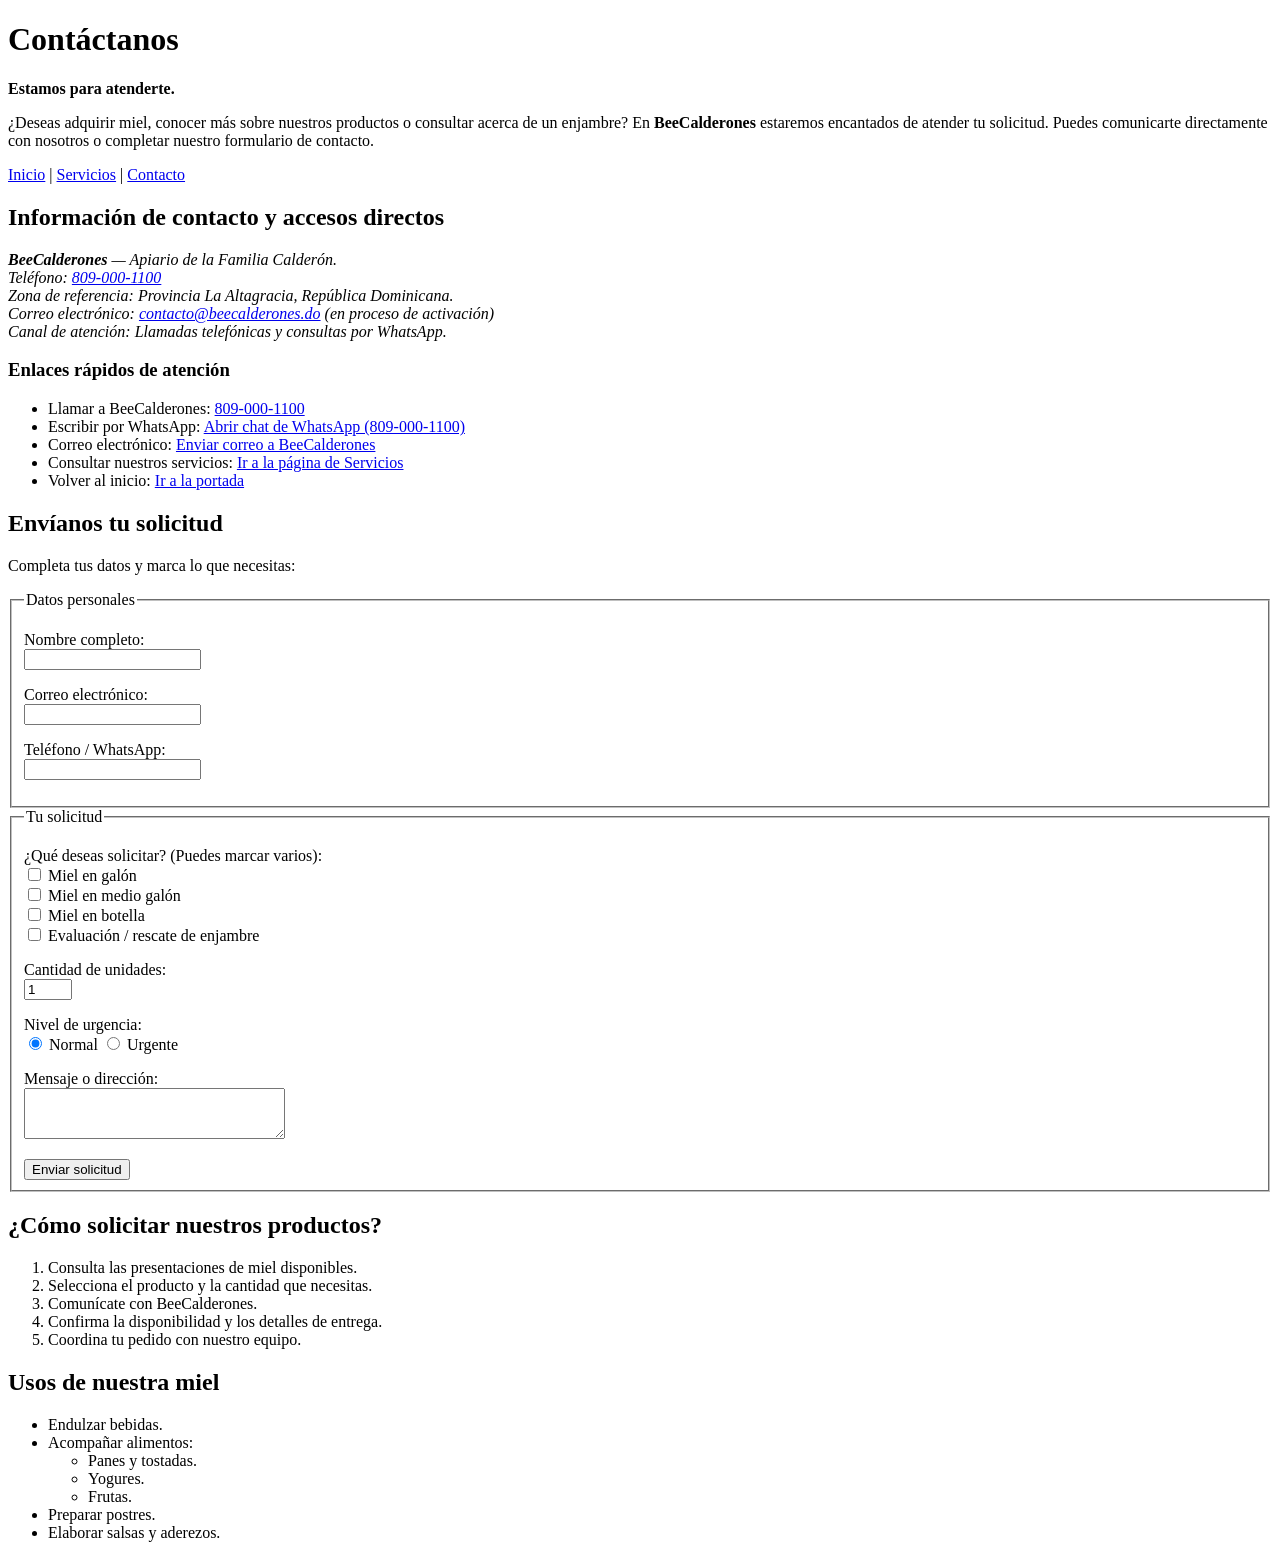
==== contacto.html @ 77395c3e "first commit" ====
<!DOCTYPE html>
<html lang="es">
<head>
    <meta charset="UTF-8">
    <meta name="viewport" content="width=device-width, initial-scale=1.0">
    <title>Contacto | BeeCalderon</title>
</head>
<body>

     <header>
    <h1>Contáctanos</h1>
    <p><strong>Estamos para atenderte.</strong></p>
    <p>¿Deseas adquirir miel, conocer más sobre nuestros productos o consultar acerca de un enjambre? En <strong>BeeCalderones</strong> estaremos encantados de atender tu solicitud. Puedes comunicarte directamente con nosotros o completar nuestro formulario de contacto.</p>
  </header>
  <nav>
    <a href="index.html">Inicio</a> |
    <a href="servicios.html">Servicios</a> |
    <a href="contacto.html">Contacto</a>
  </nav>


      <section id="informacion-contacto">
      <h2>Información de contacto y accesos directos</h2>
      <address>
        <strong>BeeCalderones</strong> — Apiario de la Familia Calderón.<br>
        Teléfono: <a href="tel:+18090001100">809-000-1100</a><br>
        Zona de referencia: Provincia La Altagracia, República Dominicana.<br>
        Correo electrónico: <a href="mailto:contacto@beecalderones.do">contacto@beecalderones.do</a> (en proceso de activación)<br>
        Canal de atención: Llamadas telefónicas y consultas por WhatsApp.
      </address>
      <h3>Enlaces rápidos de atención</h3>
      <ul>
        <li>Llamar a BeeCalderones: <a href="tel:+18090001100">809-000-1100</a></li>
        <li>Escribir por WhatsApp: <a href="https://wa.me/18090001100" target="_blank" rel="noopener">Abrir chat de WhatsApp (809-000-1100)</a></li>
        <li>Correo electrónico: <a href="mailto:contacto@beecalderones.do">Enviar correo a BeeCalderones</a></li>
        <li>Consultar nuestros servicios: <a href="servicios.html">Ir a la página de Servicios</a></li>
        <li>Volver al inicio: <a href="index.html">Ir a la portada</a></li>
      </ul>
    </section>



    <!-- Formulario de contacto  -->
    <section id="formulario-solicitud">
      <h2>Envíanos tu solicitud</h2>
      <p>Completa tus datos y marca lo que necesitas:</p>
      <form action="#" method="post">
        
        <fieldset>
          <legend>Datos personales</legend>
          <p>
            <label for="nombre">Nombre completo:</label><br>
            <input type="text" id="nombre" name="nombre" required>
          </p>
          <p>
            <label for="correo">Correo electrónico:</label><br>
            <input type="email" id="correo" name="correo" required>
          </p>
          <p>
            <label for="telefono">Teléfono / WhatsApp:</label><br>
            <input type="tel" id="telefono" name="telefono" required>
          </p>
        </fieldset>
    
        <fieldset>
          <legend>Tu solicitud</legend>
          <p>¿Qué deseas solicitar? (Puedes marcar varios):<br>
            <input type="checkbox" id="ped-galon" name="pedido" value="galon">
            <label for="ped-galon">Miel en galón</label><br>
            <input type="checkbox" id="ped-medio" name="pedido" value="medio-galon">
            <label for="ped-medio">Miel en medio galón</label><br>
            <input type="checkbox" id="ped-botella" name="pedido" value="botella">
            <label for="ped-botella">Miel en botella</label><br>
            <input type="checkbox" id="ped-rescate" name="pedido" value="rescate">
            <label for="ped-rescate">Evaluación / rescate de enjambre</label>
          </p>
          <p>
            <label for="cantidad">Cantidad de unidades:</label><br>
            <input type="number" id="cantidad" name="cantidad" min="1" max="50" value="1">
          </p>
          <p>Nivel de urgencia:<br>
            <input type="radio" id="urg-normal" name="urgencia" value="normal" checked>
            <label for="urg-normal">Normal</label>
            <input type="radio" id="urg-pronta" name="urgencia" value="pronta">
            <label for="urg-pronta">Urgente</label>
          </p>
          <p>
            <label for="mensaje">Mensaje o dirección:</label><br>
            <textarea id="mensaje" name="mensaje" rows="3" cols="30"></textarea>
          </p>
          <button type="submit">Enviar solicitud</button>
        </fieldset>
      </form>
    </section>


    <section id="como-solicitar">
    <h2>¿Cómo solicitar nuestros productos?</h2>

    <ol type="1">
        <li>Consulta las presentaciones de miel disponibles.</li>
        <li>Selecciona el producto y la cantidad que necesitas.</li>
        <li>Comunícate con BeeCalderones.</li>
        <li>Confirma la disponibilidad y los detalles de entrega.</li>
        <li>Coordina tu pedido con nuestro equipo.</li>
    </ol>
</section>

<section id="usos-miel">
    <h2>Usos de nuestra miel</h2>

    <ul>
        <li>Endulzar bebidas.</li>

        <li>Acompañar alimentos:
            <ul>
                <li>Panes y tostadas.</li>
                <li>Yogures.</li>
                <li>Frutas.</li>
            </ul>
        </li>

        <li>Preparar postres.</li>
        <li>Elaborar salsas y aderezos.</li>
    </ul>
</section>
    
</body>
</html>
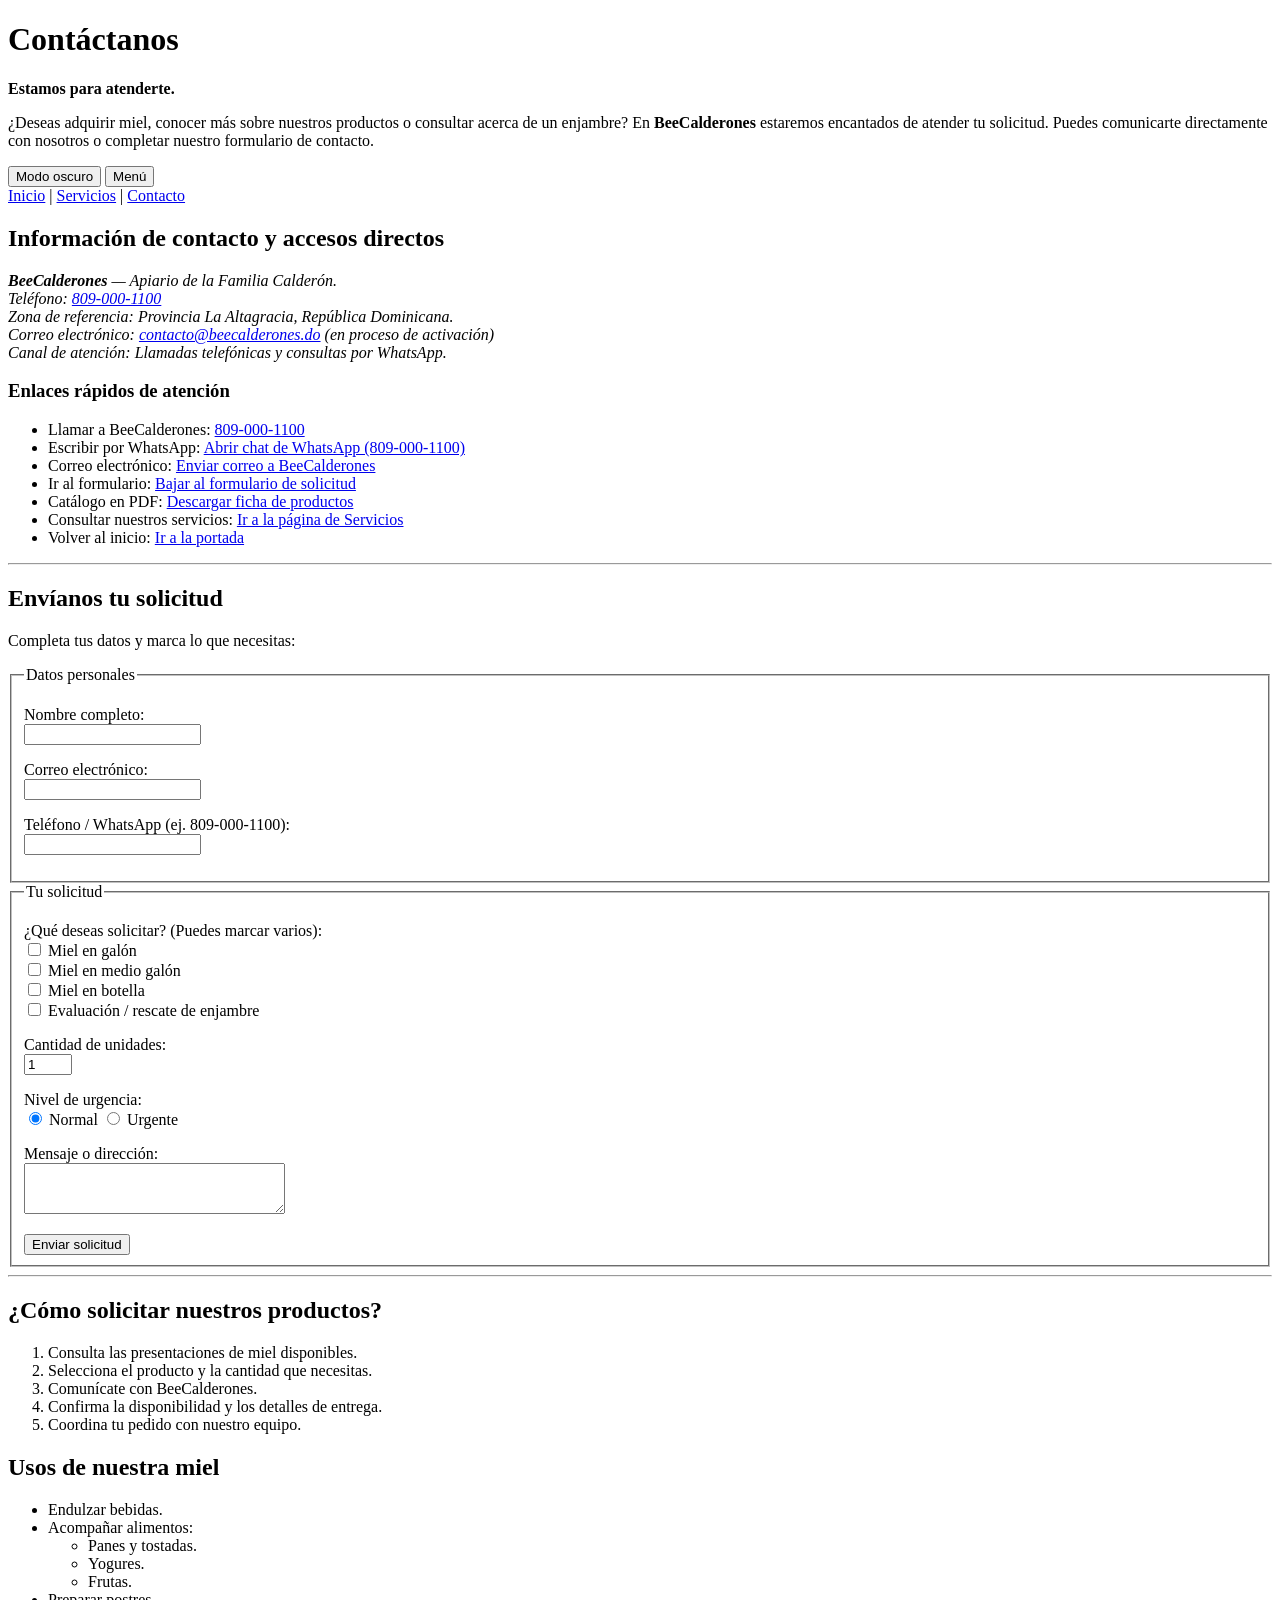
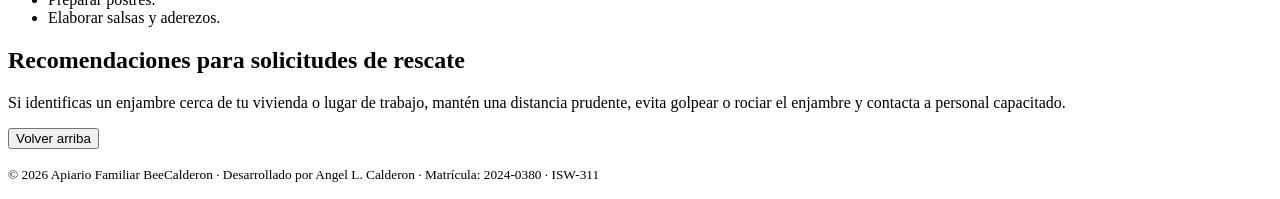
==== commit 8ed51424: "comiit" ====
--- a/contacto.html
+++ b/contacto.html
@@ -1,25 +1,31 @@
 <!DOCTYPE html>
 <html lang="es">
 <head>
-    <meta charset="UTF-8">
-    <meta name="viewport" content="width=device-width, initial-scale=1.0">
-    <title>Contacto | BeeCalderon</title>
+  <meta charset="UTF-8">
+  <meta name="viewport" content="width=device-width, initial-scale=1.0">
+  <meta name="description" content="Contáctanos en BeeCalderones: solicita miel de abeja pura o evaluación para rescate de enjambres.">
+  <title>Contacto | BeeCalderones</title>
+  <link rel="stylesheet" href="css/estilos.css">
+  <script src="js/app.js" defer></script>
 </head>
 <body>
 
-     <header>
+  <header>
     <h1>Contáctanos</h1>
     <p><strong>Estamos para atenderte.</strong></p>
     <p>¿Deseas adquirir miel, conocer más sobre nuestros productos o consultar acerca de un enjambre? En <strong>BeeCalderones</strong> estaremos encantados de atender tu solicitud. Puedes comunicarte directamente con nosotros o completar nuestro formulario de contacto.</p>
+    <button type="button" id="btn-tema">Modo oscuro</button>
+    <button type="button" id="btn-menu" aria-expanded="false">Menú</button>
   </header>
-  <nav>
+
+  <nav id="menu">
     <a href="index.html">Inicio</a> |
     <a href="servicios.html">Servicios</a> |
-    <a href="contacto.html">Contacto</a>
+    <a href="contacto.html" aria-current="page">Contacto</a>
   </nav>
 
-
-      <section id="informacion-contacto">
+  <main>
+    <section id="informacion-contacto">
       <h2>Información de contacto y accesos directos</h2>
       <address>
         <strong>BeeCalderones</strong> — Apiario de la Familia Calderón.<br>
@@ -28,102 +34,132 @@
         Correo electrónico: <a href="mailto:contacto@beecalderones.do">contacto@beecalderones.do</a> (en proceso de activación)<br>
         Canal de atención: Llamadas telefónicas y consultas por WhatsApp.
       </address>
+
       <h3>Enlaces rápidos de atención</h3>
       <ul>
         <li>Llamar a BeeCalderones: <a href="tel:+18090001100">809-000-1100</a></li>
         <li>Escribir por WhatsApp: <a href="https://wa.me/18090001100" target="_blank" rel="noopener">Abrir chat de WhatsApp (809-000-1100)</a></li>
         <li>Correo electrónico: <a href="mailto:contacto@beecalderones.do">Enviar correo a BeeCalderones</a></li>
+        <li>Ir al formulario: <a href="#formulario-solicitud">Bajar al formulario de solicitud</a></li>
+        <li>Catálogo en PDF: <a href="catalogo-beecalderones.pdf" download>Descargar ficha de productos</a></li>
         <li>Consultar nuestros servicios: <a href="servicios.html">Ir a la página de Servicios</a></li>
         <li>Volver al inicio: <a href="index.html">Ir a la portada</a></li>
       </ul>
     </section>
 
+    <hr>
 
-
-    <!-- Formulario de contacto  -->
     <section id="formulario-solicitud">
       <h2>Envíanos tu solicitud</h2>
       <p>Completa tus datos y marca lo que necesitas:</p>
-      <form action="#" method="post">
-        
+
+      <form id="form-contacto" action="#" method="post" novalidate>
         <fieldset>
           <legend>Datos personales</legend>
+
           <p>
             <label for="nombre">Nombre completo:</label><br>
-            <input type="text" id="nombre" name="nombre" required>
+            <input type="text" id="nombre" name="nombre" required minlength="3" aria-describedby="error-nombre">
+            <span class="error" id="error-nombre"></span>
           </p>
+
           <p>
             <label for="correo">Correo electrónico:</label><br>
-            <input type="email" id="correo" name="correo" required>
+            <input type="email" id="correo" name="correo" required aria-describedby="error-correo">
+            <span class="error" id="error-correo"></span>
           </p>
+
           <p>
-            <label for="telefono">Teléfono / WhatsApp:</label><br>
-            <input type="tel" id="telefono" name="telefono" required>
+            <label for="telefono">Teléfono / WhatsApp (ej. 809-000-1100):</label><br>
+            <input type="tel" id="telefono" name="telefono" required pattern="[0-9\-]{10,12}" aria-describedby="error-telefono">
+            <span class="error" id="error-telefono"></span>
           </p>
         </fieldset>
-    
+
         <fieldset>
           <legend>Tu solicitud</legend>
+
           <p>¿Qué deseas solicitar? (Puedes marcar varios):<br>
-            <input type="checkbox" id="ped-galon" name="pedido" value="galon">
+            <input type="checkbox" id="ped-galon" name="pedido" value="Miel en galón">
             <label for="ped-galon">Miel en galón</label><br>
-            <input type="checkbox" id="ped-medio" name="pedido" value="medio-galon">
+
+            <input type="checkbox" id="ped-medio" name="pedido" value="Miel en medio galón">
             <label for="ped-medio">Miel en medio galón</label><br>
-            <input type="checkbox" id="ped-botella" name="pedido" value="botella">
+
+            <input type="checkbox" id="ped-botella" name="pedido" value="Miel en botella">
             <label for="ped-botella">Miel en botella</label><br>
-            <input type="checkbox" id="ped-rescate" name="pedido" value="rescate">
-            <label for="ped-rescate">Evaluación / rescate de enjambre</label>
+
+            <input type="checkbox" id="ped-rescate" name="pedido" value="Evaluación / rescate de enjambre">
+            <label for="ped-rescate">Evaluación / rescate de enjambre</label><br>
+            <span class="error" id="error-pedido"></span>
           </p>
+
           <p>
             <label for="cantidad">Cantidad de unidades:</label><br>
-            <input type="number" id="cantidad" name="cantidad" min="1" max="50" value="1">
+            <input type="number" id="cantidad" name="cantidad" min="1" max="50" value="1" aria-describedby="error-cantidad">
+            <span class="error" id="error-cantidad"></span>
           </p>
+
           <p>Nivel de urgencia:<br>
-            <input type="radio" id="urg-normal" name="urgencia" value="normal" checked>
+            <input type="radio" id="urg-normal" name="urgencia" value="Normal" checked>
             <label for="urg-normal">Normal</label>
-            <input type="radio" id="urg-pronta" name="urgencia" value="pronta">
+
+            <input type="radio" id="urg-pronta" name="urgencia" value="Urgente">
             <label for="urg-pronta">Urgente</label>
           </p>
+
           <p>
             <label for="mensaje">Mensaje o dirección:</label><br>
             <textarea id="mensaje" name="mensaje" rows="3" cols="30"></textarea>
           </p>
-          <button type="submit">Enviar solicitud</button>
+
+          <button type="submit" class="boton">Enviar solicitud</button>
         </fieldset>
       </form>
+
+  
+      <div id="mensaje-exito" class="mensaje-exito" hidden></div>
     </section>
 
+    <hr>
 
     <section id="como-solicitar">
-    <h2>¿Cómo solicitar nuestros productos?</h2>
-
-    <ol type="1">
+      <h2>¿Cómo solicitar nuestros productos?</h2>
+      <ol type="1">
         <li>Consulta las presentaciones de miel disponibles.</li>
         <li>Selecciona el producto y la cantidad que necesitas.</li>
         <li>Comunícate con BeeCalderones.</li>
         <li>Confirma la disponibilidad y los detalles de entrega.</li>
         <li>Coordina tu pedido con nuestro equipo.</li>
-    </ol>
-</section>
+      </ol>
+    </section>
 
-<section id="usos-miel">
-    <h2>Usos de nuestra miel</h2>
-
-    <ul>
+    <section id="usos-miel">
+      <h2>Usos de nuestra miel</h2>
+      <ul>
         <li>Endulzar bebidas.</li>
-
         <li>Acompañar alimentos:
-            <ul>
-                <li>Panes y tostadas.</li>
-                <li>Yogures.</li>
-                <li>Frutas.</li>
-            </ul>
+          <ul>
+            <li>Panes y tostadas.</li>
+            <li>Yogures.</li>
+            <li>Frutas.</li>
+          </ul>
         </li>
-
         <li>Preparar postres.</li>
         <li>Elaborar salsas y aderezos.</li>
-    </ul>
-</section>
-    
+      </ul>
+    </section>
+  </main>
+
+  <aside id="recomendaciones">
+    <h2>Recomendaciones para solicitudes de rescate</h2>
+    <p>Si identificas un enjambre cerca de tu vivienda o lugar de trabajo, mantén una distancia prudente, evita golpear o rociar el enjambre y contacta a personal capacitado.</p>
+  </aside>
+
+  <footer>
+    <p><button type="button" id="btn-arriba">Volver arriba</button></p>
+    <p><small>&copy; <span id="anio">2026</span> Apiario Familiar BeeCalderon · Desarrollado por Angel L. Calderon · Matrícula: 2024-0380 · ISW-311</small></p>
+  </footer>
+
 </body>
 </html>
--- a/css/estilos.css
+++ b/css/estilos.css
@@ -0,0 +1,5 @@
+.fila {
+  display: flex;
+  gap: 24px;
+  align-items: center;
+}
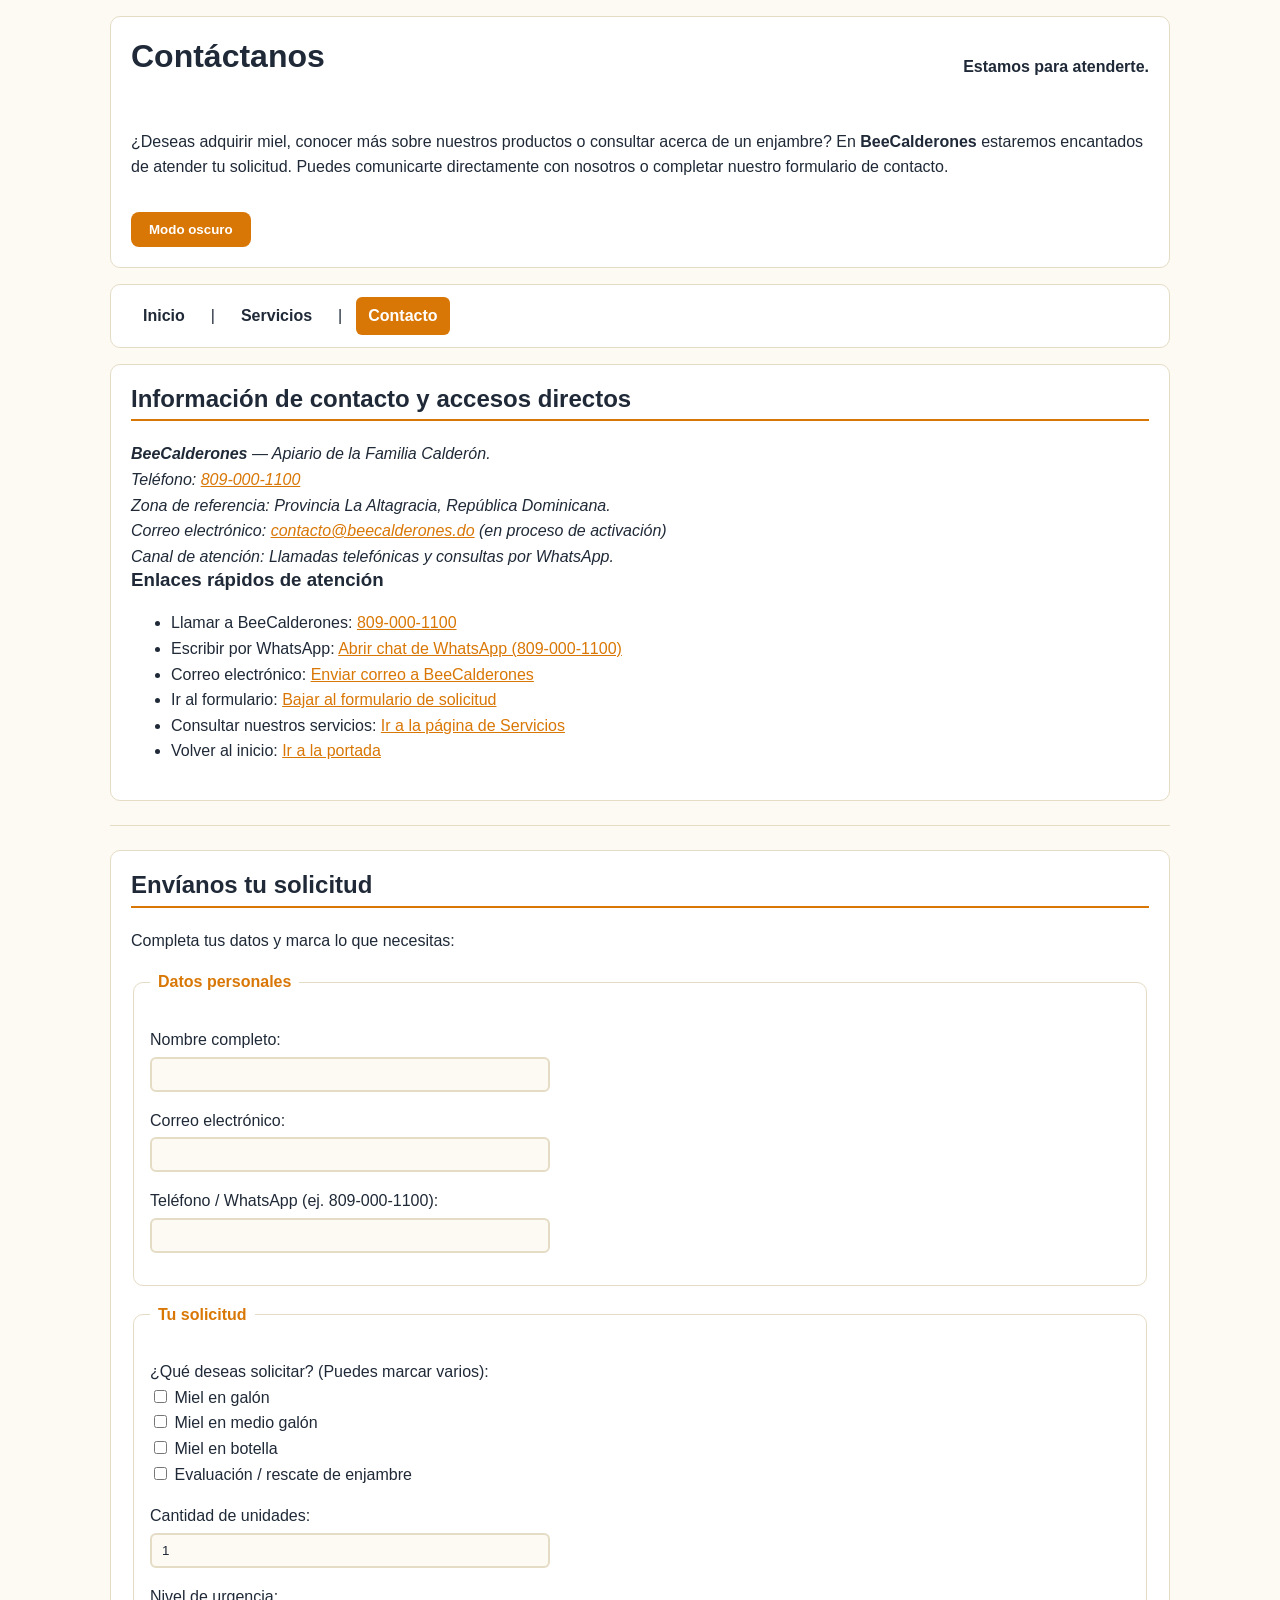
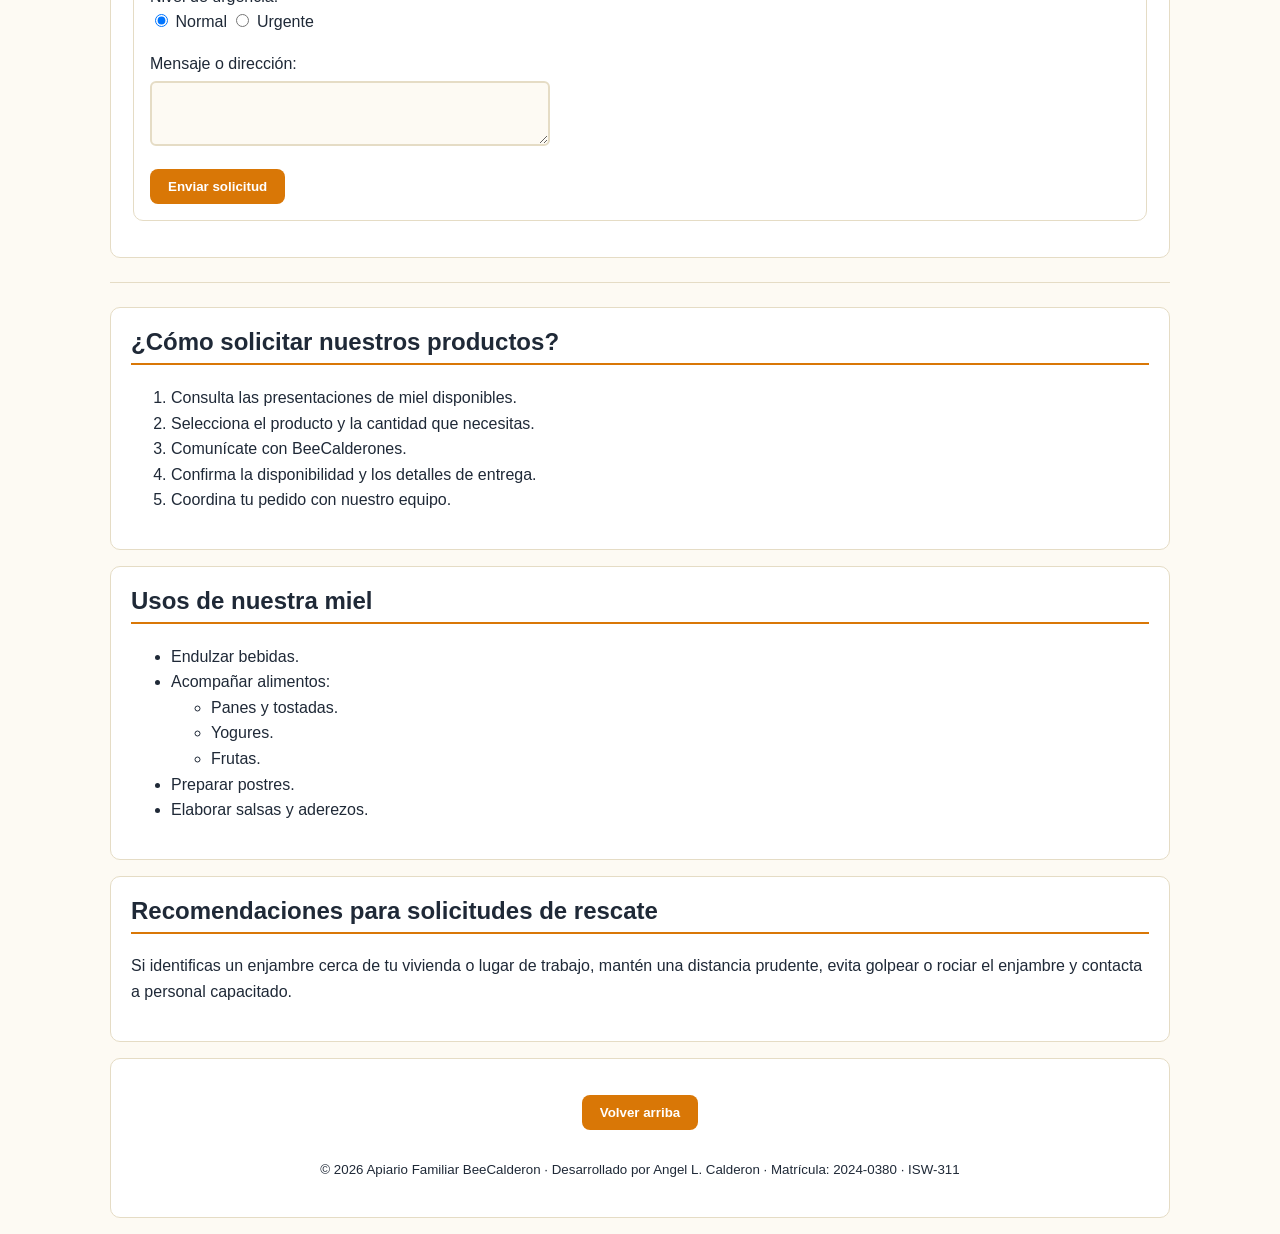
==== commit 8b5962f6: "capturesWED" ====
--- a/contacto.html
+++ b/contacto.html
@@ -41,7 +41,6 @@
         <li>Escribir por WhatsApp: <a href="https://wa.me/18090001100" target="_blank" rel="noopener">Abrir chat de WhatsApp (809-000-1100)</a></li>
         <li>Correo electrónico: <a href="mailto:contacto@beecalderones.do">Enviar correo a BeeCalderones</a></li>
         <li>Ir al formulario: <a href="#formulario-solicitud">Bajar al formulario de solicitud</a></li>
-        <li>Catálogo en PDF: <a href="catalogo-beecalderones.pdf" download>Descargar ficha de productos</a></li>
         <li>Consultar nuestros servicios: <a href="servicios.html">Ir a la página de Servicios</a></li>
         <li>Volver al inicio: <a href="index.html">Ir a la portada</a></li>
       </ul>
--- a/css/estilos.css
+++ b/css/estilos.css
@@ -1,5 +1,336 @@
+
+:root {
+  --fondo: #fdfaf3;
+  --superficie: #ffffff;
+  --fila-par: #fef3c7;
+  --texto: #1f2937;
+  --primario: #d97706;
+  --primario-hover: #b45309;
+  --borde: #e5dcc5;
+  --error: #dc2626;
+  --exito: #15803d;
+  --fuente: "Segoe UI", Arial, sans-serif;
+  --radio: 10px;
+  --espacio: 16px;
+}
+
+body.oscuro {
+  --fondo: #18181b;
+  --superficie: #27272a;
+  --fila-par: #3f3f46;
+  --texto: #f4f4f5;
+  --primario: #f59e0b;
+  --primario-hover: #fbbf24;
+  --borde: #52525b;
+  --error: #f87171;
+  --exito: #4ade80;
+}
+
+
+*, *::before, *::after {
+  box-sizing: border-box;
+}
+
+body {
+  margin: 0;
+  padding: 0 20px;
+  max-width: 1100px;
+  margin-left: auto;
+  margin-right: auto;
+  font-family: var(--fuente);
+  line-height: 1.6;
+  color: var(--texto);
+  background-color: var(--fondo);
+}
+
+img, video {
+  max-width: 100%;
+  height: auto;
+  border-radius: var(--radio);
+}
+
+iframe {
+  width: 100%;
+  height: 450px;
+  border: 1px solid var(--borde);
+  border-radius: var(--radio);
+}
+
+h1, h2, h3, h4 {
+  line-height: 1.2;
+  margin-top: 0;
+}
+
+h2 {
+  border-bottom: 2px solid var(--primario);
+  padding-bottom: 6px;
+}
+
+hr {
+  border: 0;
+  border-top: 1px solid var(--borde);
+  margin: 24px 0;
+}
+
+/*   LAYOUT (FLEXBOX Y GRID) */
+header {
+  display: flex;
+  justify-content: space-between;
+  align-items: center;
+  flex-wrap: wrap;
+  gap: var(--espacio);
+  background-color: var(--superficie);
+  padding: 20px;
+  margin-top: var(--espacio);
+  border: 1px solid var(--borde);
+  border-radius: var(--radio);
+}
+
+nav {
+  display: flex;
+  align-items: center;
+  flex-wrap: wrap;
+  gap: 14px;
+  background-color: var(--superficie);
+  padding: 12px 20px;
+  margin: var(--espacio) 0;
+  border: 1px solid var(--borde);
+  border-radius: var(--radio);
+}
+
 .fila {
   display: flex;
   gap: 24px;
   align-items: center;
 }
+
+.catalogo-grid {
+  display: grid;
+  grid-template-columns: repeat(auto-fit, minmax(260px, 1fr));
+  gap: var(--espacio);
+  margin-top: var(--espacio);
+}
+
+section, aside, footer {
+  background-color: var(--superficie);
+  padding: 20px;
+  margin-bottom: var(--espacio);
+  border: 1px solid var(--borde);
+  border-radius: var(--radio);
+}
+
+footer {
+  text-align: center;
+}
+
+/* 
+    COMPONENTES, ENLACES Y BOTONES
+ */
+nav a {
+  color: var(--texto);
+  text-decoration: none;
+  font-weight: 700;
+  padding: 6px 12px;
+  border-radius: 6px;
+  transition: background-color 0.3s, color 0.3s;
+}
+
+nav a:hover,
+nav a[aria-current="page"] {
+  background-color: var(--primario);
+  color: #ffffff;
+}
+
+a {
+  color: var(--primario);
+}
+
+button, .boton {
+  display: inline-block;
+  background-color: var(--primario);
+  color: #ffffff;
+  border: none;
+  padding: 10px 18px;
+  border-radius: 8px;
+  font-weight: 700;
+  text-decoration: none;
+  cursor: pointer;
+  transition: background-color 0.3s, transform 0.2s;
+}
+
+button:hover, .boton:hover {
+  background-color: var(--primario-hover);
+  transform: translateY(-2px);
+}
+
+.tarjeta, article {
+  border: 1px solid var(--borde);
+  border-radius: var(--radio);
+  padding: var(--espacio);
+  background-color: var(--fondo);
+  transition: transform 0.2s;
+}
+
+.tarjeta:hover {
+  transform: translateY(-2px);
+}
+
+figure {
+  margin: 0;
+  text-align: center;
+}
+
+figcaption {
+  font-size: 14px;
+  margin-top: 6px;
+}
+
+blockquote {
+  border-left: 4px solid var(--primario);
+  padding-left: 14px;
+  margin-left: 0;
+  font-style: italic;
+}
+
+details {
+  border: 1px solid var(--borde);
+  border-radius: 8px;
+  padding: 10px 14px;
+  margin-bottom: 10px;
+}
+
+summary {
+  font-weight: 700;
+  cursor: pointer;
+}
+
+/* El botón de menú hamburguesa solo se muestra en celular */
+#btn-menu {
+  display: none;
+}
+
+/* TABLA Y FORMULARIO*/
+.tabla-contenedor {
+  overflow-x: auto;
+}
+
+table {
+  width: 100%;
+  border-collapse: collapse;
+  margin-top: 10px;
+}
+
+caption {
+  font-weight: 700;
+  font-size: 18px;
+  margin-bottom: 8px;
+  color: var(--primario);
+}
+
+th, td {
+  border: 1px solid var(--borde);
+  padding: 10px;
+  text-align: left;
+}
+
+thead th {
+  background-color: var(--primario);
+  color: #ffffff;
+}
+
+tbody tr:nth-child(even) {
+  background-color: var(--fila-par);
+}
+
+fieldset {
+  border: 1px solid var(--borde);
+  border-radius: var(--radio);
+  padding: var(--espacio);
+  margin-bottom: var(--espacio);
+}
+
+legend {
+  font-weight: 700;
+  color: var(--primario);
+  padding: 0 8px;
+}
+
+input[type="text"],
+input[type="email"],
+input[type="tel"],
+input[type="number"],
+select,
+textarea {
+  width: 100%;
+  max-width: 400px;
+  padding: 8px 10px;
+  margin-top: 4px;
+  border: 2px solid var(--borde);
+  border-radius: 6px;
+  background-color: var(--fondo);
+  color: var(--texto);
+  font-family: inherit;
+}
+
+:focus-visible {
+  outline: 3px solid var(--primario);
+  outline-offset: 2px;
+}
+
+.invalido {
+  border-color: var(--error);
+}
+
+.error {
+  display: block;
+  color: var(--error);
+  font-size: 14px;
+  font-weight: 700;
+  margin-top: 4px;
+}
+
+.mensaje-exito {
+  border: 2px solid var(--exito);
+  border-radius: var(--radio);
+  padding: var(--espacio);
+  margin-top: var(--espacio);
+}
+
+/* 
+   6. DISEÑO ADAPTABLE (MEDIA QUERIES)
+ */
+@media (max-width: 768px) {
+  .fila {
+    flex-direction: column;
+    align-items: flex-start;
+  }
+
+  #btn-menu {
+    display: inline-block;
+  }
+
+  nav {
+    display: none;
+    flex-direction: column;
+    align-items: flex-start;
+  }
+
+  nav.abierto {
+    display: flex;
+  }
+}
+
+@media (max-width: 480px) {
+  body {
+    padding: 0 10px;
+  }
+
+  header, section, aside, footer {
+    padding: 14px;
+  }
+}
+
+
+#btn-arriba {
+  margin-bottom: 10px;
+}
